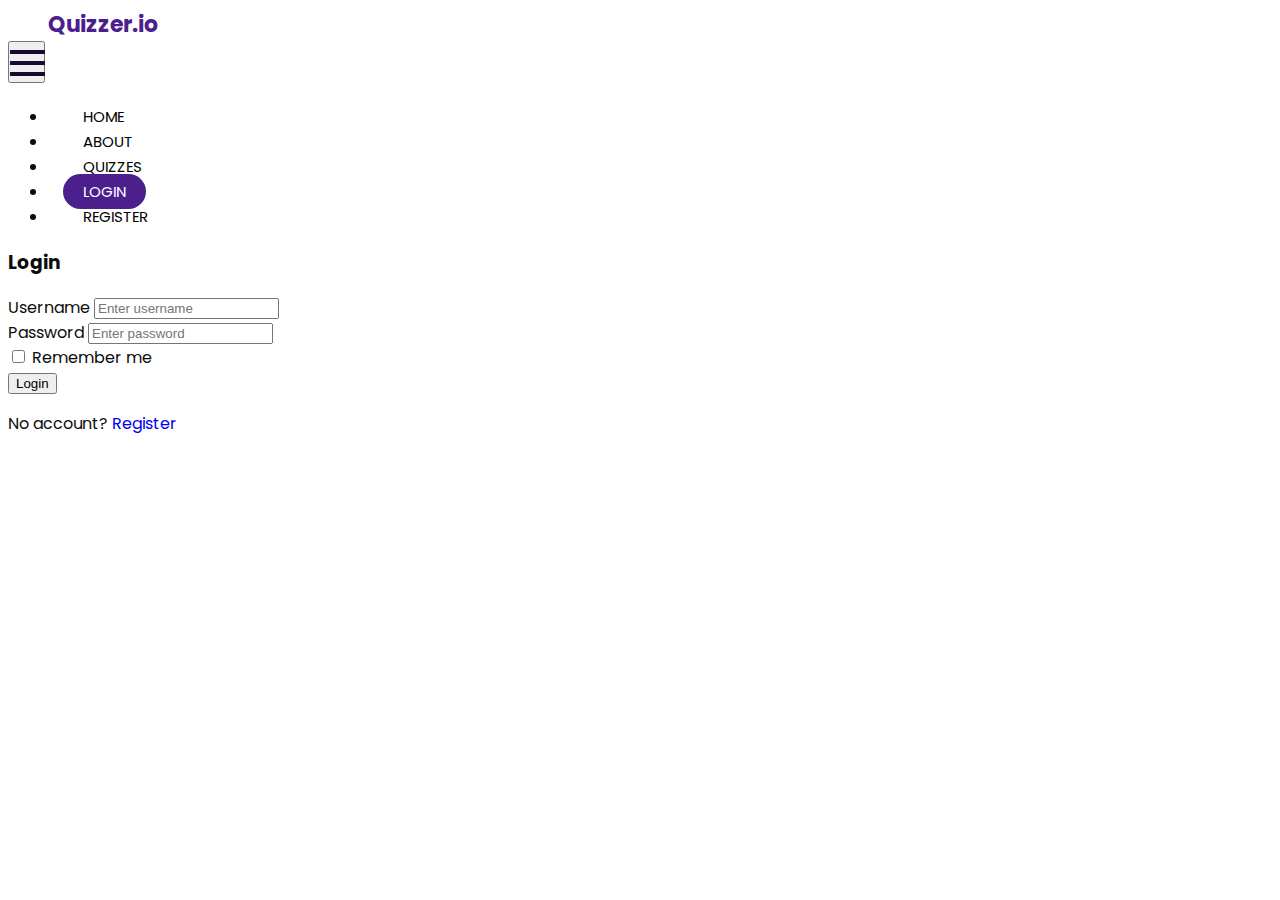
==== login.html @ be0a08b0 "Update login.html" ====
<!DOCTYPE html>
<html lang="en">

<head>
  <meta charset="utf-8">
  <meta http-equiv="X-UA-Compatible" content="IE=edge">
  <meta name="viewport" content="width=device-width, initial-scale=1, shrink-to-fit=no">
  <title>Quizzer.io</title>

  <link rel="icon" href="https://encrypted-tbn0.gstatic.com/images?q=tbn:ANd9GcRzLv9wQZ2LfGwzGVrbHqnZWKiS3eIuTHBLa9cQrvRSjw&s" type="image/x-icon">
  <link rel="stylesheet" type="text/css" href="css/bootstrap.css">
  <link href="https://fonts.googleapis.com/css?family=Poppins:400,600,700&display=swap" rel="stylesheet">
  <link href="css/style.css" rel="stylesheet">
  <link href="css/responsive.css" rel="stylesheet">
</head>

<body class="sub_page">

  <!-- Header Section -->
  <header class="header_section">
    <div class="container">
      <nav class="navbar navbar-expand-lg custom_nav-container">
        <a class="navbar-brand" href="index.html">
          <img src="images/quizzer.ioquestionmarklogo.jpeg" alt="">
          <span>Quizzer.io</span>
        </a>
        <button class="navbar-toggler" type="button" data-toggle="collapse" data-target="#navbarSupportedContent">
          <span class="s-1"></span>
          <span class="s-2"></span>
          <span class="s-3"></span>
        </button>
        <div class="collapse navbar-collapse" id="navbarSupportedContent">
          <ul class="navbar-nav ml-auto">
            <li class="nav-item"><a class="nav-link" href="index.html">Home</a></li>
            <li class="nav-item"><a class="nav-link" href="about.html">About</a></li>
            <li class="nav-item"><a class="nav-link" href="quizzes.html">Quizzes</a></li>
            <li class="nav-item active"><a class="nav-link" href="login.html">Login</a></li>
            <li class="nav-item"><a class="nav-link" href="register.html">Register</a></li>
          </ul>
        </div>
      </nav>
    </div>
  </header>
  <!-- End Header Section -->

  <!-- Login Form Section -->
  <div class="container mt-5">
    <div class="row justify-content-center">
      <div class="col-md-6 col-lg-5">
        <div class="login-form bg-light p-4">
          <h3 class="text-center">Login</h3>
          <form id="login" method="get">
            <div class="form-group">
              <label for="Uname">Username</label>
              <input type="text" class="form-control" id="Uname" name="Uname" placeholder="Enter username" required>
            </div>
            <div class="form-group">
              <label for="Pass">Password</label>
              <input type="password" class="form-control" id="Pass" name="Pass" placeholder="Enter password" required>
            </div>
            <div class="form-group form-check">
              <input type="checkbox" class="form-check-input" id="check">
              <label class="form-check-label" for="check">Remember me</label>
            </div>
            <button type="button" onclick="window.location='index.html';" class="btn btn-primary btn-block">Login</button>
          </form>
          <p class="text-center mt-3">
            No account? <a href="register.html">Register</a>
          </p>
        </div>
      </div>
    </div>
  </div>
  <!-- End Login Form Section -->

  <script src="js/jquery-3.4.1.min.js"></script>
  <script src="js/bootstrap.js"></script>

</body>

</html>
---- css/style.css ----
body {
  font-family: "Poppins", sans-serif;
  color: #0c0c0c;
  background-color: #ffffff;
}

.layout_padding {
  padding-top: 90px;
  padding-bottom: 90px;
}

.layout_padding2 {
  padding-top: 45px;
  padding-bottom: 45px;
}

.layout_padding2-top {
  padding-top: 45px;
}

.layout_padding2-bottom {
  padding-bottom: 45px;
}

.layout_padding-top {
  padding-top: 90px;
}

.layout_padding-bottom {
  padding-bottom: 90px;
}

.heading_container {
  display: -webkit-box;
  display: -ms-flexbox;
  display: flex;
  -webkit-box-pack: start;
      -ms-flex-pack: start;
          justify-content: flex-start;
  -webkit-box-align: center;
      -ms-flex-align: center;
          align-items: center;
  text-align: center;
}

.heading_container h2 {
  position: relative;
  font-weight: bold;
  margin-right: 10px;
}

.heading_container img {
  width: 30px;
}

/*header section*/
.hero_area {
  height: 98vh;
  position: relative;
  display: -webkit-box;
  display: -ms-flexbox;
  display: flex;
  -webkit-box-orient: vertical;
  -webkit-box-direction: normal;
      -ms-flex-direction: column;
          flex-direction: column;
  background-color: #eae6f5;
}

.sub_page .hero_area {
  height: auto;
}

.header_section .container {
  padding: 0;
}

.header_section .nav_container {
  margin: 0 auto;
}

.custom_nav-container .navbar-nav .nav-item .nav-link {
  padding: 7px 20px;
  margin: 10px 15px;
  color: #000000;
  text-align: center;
  border-radius: 35px;
  text-transform: uppercase;
  font-size: 15px;
}

.custom_nav-container .navbar-nav .nav-item.active .nav-link, .custom_nav-container .navbar-nav .nav-item:hover .nav-link {
  background-color: #4b208c;
  color: #ffffff;
}

a,
a:hover,
a:focus {
  text-decoration: none;
}

a:hover,
a:focus {
  color: initial;
}

.btn,
.btn:focus {
  outline: none !important;
  -webkit-box-shadow: none;
          box-shadow: none;
}

.custom_nav-container .nav_search-btn {
  background-image: url(../images/search-icon.png);
  background-size: 22px;
  background-repeat: no-repeat;
  background-position-y: 7px;
  width: 35px;
  height: 35px;
  padding: 0;
  border: none;
}

.navbar-brand {
  display: -webkit-box;
  display: -ms-flexbox;
  display: flex;
  -webkit-box-align: center;
      -ms-flex-align: center;
          align-items: center;
}

.navbar-brand img {
  margin-right: 5px;
  width: 35px;
}

.navbar-brand span {
  font-size: 22px;
  font-weight: 700;
  color: #4b208c;
}

.custom_nav-container {
  z-index: 99999;
}

.navbar-expand-lg .navbar-collapse {
  -webkit-box-align: end;
      -ms-flex-align: end;
          align-items: flex-end;
}

.custom_nav-container .navbar-toggler {
  outline: none;
}

.custom_nav-container .navbar-toggler {
  padding: 0;
  width: 37px;
  height: 42px;
}

.custom_nav-container .navbar-toggler span {
  display: block;
  width: 35px;
  height: 4px;
  background-color: #190734;
  margin: 7px 0;
  -webkit-transition: all .3s;
  transition: all .3s;
}

.custom_nav-container .navbar-toggler[aria-expanded="true"] .s-1 {
  -webkit-transform: rotate(45deg);
          transform: rotate(45deg);
  margin: 0;
  margin-bottom: -4px;
}

.custom_nav-container .navbar-toggler[aria-expanded="true"] .s-2 {
  display: none;
}

.custom_nav-container .navbar-toggler[aria-expanded="true"] .s-3 {
  -webkit-transform: rotate(-45deg);
          transform: rotate(-45deg);
  margin: 0;
  margin-top: -4px;
}

.custom_nav-container .navbar-toggler[aria-expanded="false"] .s-1,
.custom_nav-container .navbar-toggler[aria-expanded="false"] .s-2,
.custom_nav-container .navbar-toggler[aria-expanded="false"] .s-3 {
  -webkit-transform: none;
          transform: none;
}

/*end header section*/
/* slider section */
.slider_section {
  -webkit-box-flex: 1;
      -ms-flex: 1;
          flex: 1;
  display: -webkit-box;
  display: -ms-flexbox;
  display: flex;
  -webkit-box-align: center;
      -ms-flex-align: center;
          align-items: center;
  position: relative;
  z-index: 2;
  color: #3b3a3a;
  padding-bottom: 90px;
}

.slider_section .row {
  -webkit-box-align: center;
      -ms-flex-align: center;
          align-items: center;
}

.slider_section .detail_box {
  color: #000000;
}

.slider_section .detail_box h1 {
  text-transform: uppercase;
  font-weight: bold;
}

.slider_section .detail_box p {
  margin-top: 20px;
}

.slider_section .detail_box a {
  display: inline-block;
  padding: 10px 40px;
  background-color: #4b208c;
  color: #ffffff;
  border-radius: 35px;
  margin-top: 35px;
}

.slider_section .detail_box a:hover {
  background-color: #5625a1;
}

.slider_section .img_container {
  border: 7px solid #7b57b2;
  border-radius: 100%;
  overflow: hidden;
}

.slider_section .img_container div#carouselExampleContarols {
  width: 100%;
  position: unset;
}

.slider_section .img_container .img-box img {
  width: 100%;
}

.slider_section .carousel-control-prev,
.slider_section .carousel-control-next {
  top: initial;
  left: initial;
  bottom: 5%;
  right: 10%;
  width: 45px;
  height: 45px;
  border: none;
  border-radius: 100%;
  opacity: 1;
  background-repeat: no-repeat;
  background-size: 8px;
  background-position: center;
}

.slider_section .carousel-control-prev {
  background-image: url(../images/prev.png);
  background-color: #ffffff;
  -webkit-transform: translate(-85px, 30px);
          transform: translate(-85px, 30px);
}

.slider_section .carousel-control-next {
  background-image: url(../images/next.png);
  background-color: #4b208c;
  -webkit-transform: translate(-45px, 0);
          transform: translate(-45px, 0);
}

.service_section {
  text-align: center;
}

.service_section .heading_container {
  -webkit-box-pack: center;
      -ms-flex-pack: center;
          justify-content: center;
}

.service_section .service_container {
  display: -webkit-box;
  display: -ms-flexbox;
  display: flex;
  -webkit-box-pack: center;
      -ms-flex-pack: center;
          justify-content: center;
  padding: 35px 0;
  -ms-flex-wrap: wrap;
      flex-wrap: wrap;
}

.service_section .service_container .box {
  margin: 25px 1%;
  -ms-flex-preferred-size: 31%;
      flex-basis: 31%;
  padding: 35px 25px 25px;
  border-radius: 15px;
  -webkit-box-shadow: 0 0 10px 0 rgba(0, 0, 0, 0.15);
          box-shadow: 0 0 10px 0 rgba(0, 0, 0, 0.15);
  border-top: 15px solid transparent;
  overflow: hidden;
  -webkit-transition: all .1s;
  transition: all .1s;
}

.service_section .service_container .box .img-box {
  display: -webkit-box;
  display: -ms-flexbox;
  display: flex;
  -webkit-box-pack: center;
      -ms-flex-pack: center;
          justify-content: center;
  -webkit-box-align: center;
      -ms-flex-align: center;
          align-items: center;
  height: 125px;
}

.service_section .service_container .box .img-box img {
  width: 90px;
}

.service_section .service_container .box .detail-box {
  margin-top: 25px;
}

.service_section .service_container .box .detail-box h5 {
  color: #2e0e5f;
  font-weight: 600;
  position: relative;
}

.service_section .service_container .box:hover, .service_section .service_container .box.active {
  border-top: 15px solid #512a97;
}

.service_section .btn-box {
  display: -webkit-box;
  display: -ms-flexbox;
  display: flex;
  -webkit-box-pack: center;
      -ms-flex-pack: center;
          justify-content: center;
  margin-top: 25px;
}

.service_section .btn-box a {
  display: inline-block;
  padding: 10px 35px;
  background-color: #4b208c;
  color: #ffffff;
  border-radius: 35px;
}

.service_section .btn-box a:hover {
  background-color: #5625a1;
}

.about_section {
  background-color: #f3f0f6;
}

.about_section .row {
  -webkit-box-align: center;
      -ms-flex-align: center;
          align-items: center;
}

.about_section .img_container {
  display: -webkit-box;
  display: -ms-flexbox;
  display: flex;
  -webkit-box-orient: vertical;
  -webkit-box-direction: normal;
      -ms-flex-direction: column;
          flex-direction: column;
}

.about_section .img_container .img-box {
  border: 5px solid #7b57b2;
  border-radius: 100%;
  overflow: hidden;
}

.about_section .img_container .img-box.b1 {
  width: 70%;
}

.about_section .img_container .img-box.b2 {
  width: 50%;
  margin-left: auto;
  margin-top: -12%;
}

.about_section .img_container .img-box img {
  width: 100%;
}

.about_section .detail-box {
  margin-right: 15%;
}

.about_section .detail-box p {
  margin-top: 25px;
}

.about_section .detail-box a {
  display: inline-block;
  padding: 10px 35px;
  background-color: #4b208c;
  color: #ffffff;
  border-radius: 5px;
  margin: 25px 0 45px 0;
}

.about_section .detail-box a:hover {
  background-color: #5625a1;
}

.blog_section .heading_container {
  -webkit-box-pack: center;
      -ms-flex-pack: center;
          justify-content: center;
}

.blog_section .heading_container h2::before {
  background-color: #ffffff;
}

.blog_section .box {
  margin-top: 55px;
  background-color: #ffffff;
  -webkit-box-shadow: 0 0 10px 0 rgba(0, 0, 0, 0.15);
          box-shadow: 0 0 10px 0 rgba(0, 0, 0, 0.15);
}

.blog_section .box .img-box {
  position: relative;
}

.blog_section .box .img-box img {
  width: 100%;
}

.blog_section .box .detail-box {
  padding: 25px 25px 15px;
}

.blog_section .box .detail-box h5 {
  font-weight: bold;
}

.contact_section {
  position: relative;
}

.contact_section form {
  margin-top: 45px;
  padding-right: 35px;
}

.contact_section input {
  width: 100%;
  border: none;
  height: 50px;
  margin-bottom: 25px;
  padding-left: 25px;
  background-color: transparent;
  outline: none;
  color: #101010;
  -webkit-box-shadow: 0px 2px 5px 0px rgba(0, 0, 0, 0.16);
  box-shadow: 0px 2px 5px 0px rgba(0, 0, 0, 0.16);
}

.contact_section input::-webkit-input-placeholder {
  color: #737272;
}

.contact_section input:-ms-input-placeholder {
  color: #737272;
}

.contact_section input::-ms-input-placeholder {
  color: #737272;
}

.contact_section input::placeholder {
  color: #737272;
}

.contact_section input.message-box {
  height: 120px;
}

.contact_section button {
  border: none;
  display: inline-block;
  padding: 12px 45px;
  background-color: #4b208c;
  color: #ffffff;
  border-radius: 0px;
  margin-top: 35px;
}

.contact_section button:hover {
  background-color: #5625a1;
}

.contact_section .map_container {
  height: 100%;
  min-height: 325px;
}

.contact_section .map_container .map-responsive {
  height: 100%;
}

.footer_bg {
  background-image: url(../images/footer-bg.png);
  background-size: cover;
  background-position: top;
}

/* info section */
.info_section {
  background-color: #190734;
  color: #ffffff;
}

.info_section h6 {
  font-weight: bold;
}

.info_section .info_contact {
  margin-top: 60px;
  margin-bottom: 45px;
}

.info_section .info_contact .col-md-4 {
  display: -webkit-box;
  display: -ms-flexbox;
  display: flex;
  -webkit-box-pack: center;
      -ms-flex-pack: center;
          justify-content: center;
}

.info_section .info_contact a {
  color: #ffffff;
}

.info_section .info_contact img {
  max-width: 100%;
  margin-right: 10px;
}

.info_section .info_form {
  margin: 0 auto;
  margin-bottom: 45px;
}

.info_section .info_form h4 {
  text-transform: uppercase;
  text-align: center;
  margin-bottom: 20px;
}

.info_section .info_form form {
  display: -webkit-box;
  display: -ms-flexbox;
  display: flex;
  -webkit-box-align: center;
      -ms-flex-align: center;
          align-items: center;
}

.info_section .info_form form input {
  background-color: #ffffff;
  border: none;
  -webkit-box-flex: 2.5;
      -ms-flex: 2.5;
          flex: 2.5;
  outline: none;
  color: #000000;
  min-height: 42.4px;
  padding-left: 15px;
}

.info_section .info_form form input ::-webkit-input-placeholder {
  color: #ffffff;
  opacity: 0.2;
}

.info_section .info_form form input :-ms-input-placeholder {
  color: #ffffff;
  opacity: 0.2;
}

.info_section .info_form form input ::-ms-input-placeholder {
  color: #ffffff;
  opacity: 0.2;
}

.info_section .info_form form input ::placeholder {
  color: #ffffff;
  opacity: 0.2;
}

.info_section .info_form form button {
  -webkit-box-flex: 1;
      -ms-flex: 1;
          flex: 1;
  border: none;
  display: inline-block;
  padding: 10px 30px;
  background-color: #4b208c;
  color: #ffffff;
  border-radius: 0;
  font-size: 15px;
  text-transform: uppercase;
}

.info_section .info_form form button:hover {
  background-color: #5625a1;
}

.info_section .box {
  display: -webkit-box;
  display: -ms-flexbox;
  display: flex;
}

.info_section .info_social {
  display: -webkit-box;
  display: -ms-flexbox;
  display: flex;
}

.info_section .info_social img {
  width: 35px;
  margin-right: 8px;
}

/* end info section */
/* footer section*/
.footer_section {
  display: -webkit-box;
  display: -ms-flexbox;
  display: flex;
  -webkit-box-pack: center;
      -ms-flex-pack: center;
          justify-content: center;
  position: relative;
}

.footer_section p {
  color: #222222;
  margin: 0 auto;
  text-align: center;
  padding: 20px;
}

.footer_section p a {
  color: #222222;
}
/*# sourceMappingURL=style.css.map */

.login{
    width: 382px;
    overflow:hidden ;
    margin: 20 0 0 450px;
    padding: 40px 80px 80px 40px;
    background:#4B208C;
    border-radius: 15px;
    position: absolute;
    top: 50%;
    left: 50%;
    transform: translate(-50%,-50%);
    color: #ffffff;  
}

.register{
  width: 382px;
    overflow:hidden ;
    margin: 20 0 0 450px;
    padding: 20px 60px 60px 20px;
    background:#4B208C;
    border-radius: 15px;
    position: absolute;
    top: 50%;
    left: 50%;
    transform: translate(-50%,-50%);
    color: #ffffff;  
}
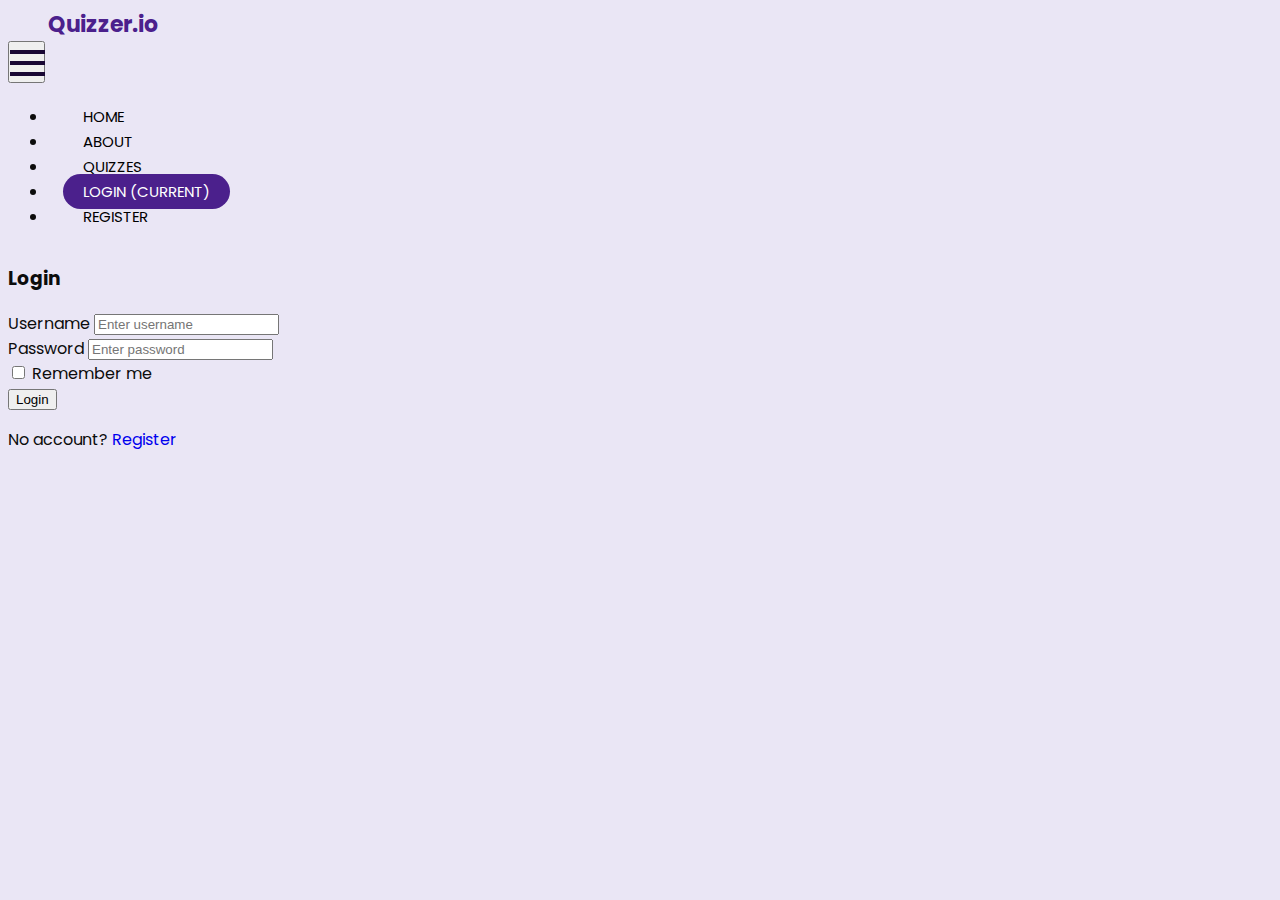
==== commit cccc589f: "overall changes" ====
--- a/login.html
+++ b/login.html
@@ -14,29 +14,45 @@
   <link href="css/responsive.css" rel="stylesheet">
 </head>
 
-<body class="sub_page">
+<body class="hero_area">
 
   <!-- Header Section -->
   <header class="header_section">
     <div class="container">
-      <nav class="navbar navbar-expand-lg custom_nav-container">
+      <nav class="navbar navbar-expand-lg custom_nav-container ">
         <a class="navbar-brand" href="index.html">
           <img src="images/quizzer.ioquestionmarklogo.jpeg" alt="">
-          <span>Quizzer.io</span>
+          <span>
+            Quizzer.io
+          </span>
         </a>
-        <button class="navbar-toggler" type="button" data-toggle="collapse" data-target="#navbarSupportedContent">
-          <span class="s-1"></span>
-          <span class="s-2"></span>
-          <span class="s-3"></span>
+        <button class="navbar-toggler" type="button" data-toggle="collapse" data-target="#navbarSupportedContent" aria-controls="navbarSupportedContent" aria-expanded="false" aria-label="Toggle navigation">
+          <span class="s-1"> </span>
+          <span class="s-2"> </span>
+          <span class="s-3"> </span>
         </button>
+
         <div class="collapse navbar-collapse" id="navbarSupportedContent">
-          <ul class="navbar-nav ml-auto">
-            <li class="nav-item"><a class="nav-link" href="index.html">Home</a></li>
-            <li class="nav-item"><a class="nav-link" href="about.html">About</a></li>
-            <li class="nav-item"><a class="nav-link" href="quizzes.html">Quizzes</a></li>
-            <li class="nav-item active"><a class="nav-link" href="login.html">Login</a></li>
-            <li class="nav-item"><a class="nav-link" href="register.html">Register</a></li>
-          </ul>
+          <div class="d-flex ml-auto flex-column flex-lg-row align-items-center">
+            <ul class="navbar-nav  ">
+              <li class="nav-item">
+                <a class="nav-link" href="index.html">Home</a>
+              </li>
+              <li class="nav-item">
+                <a class="nav-link" href="about.html"> About</a>
+              </li>
+              <li class="nav-item">
+                <a class="nav-link" href="quizzes.html">Quizzes </a>
+              </li>
+              <li class="nav-item active">
+                <a class="nav-link" href="login.html"> Login <span class="sr-only">(current)</span></a>
+              </li>
+              <li class="nav-item">
+                <a class="nav-link" href="register.html"> register </a>
+              </li>
+
+            </ul>
+          </div>
         </div>
       </nav>
     </div>
